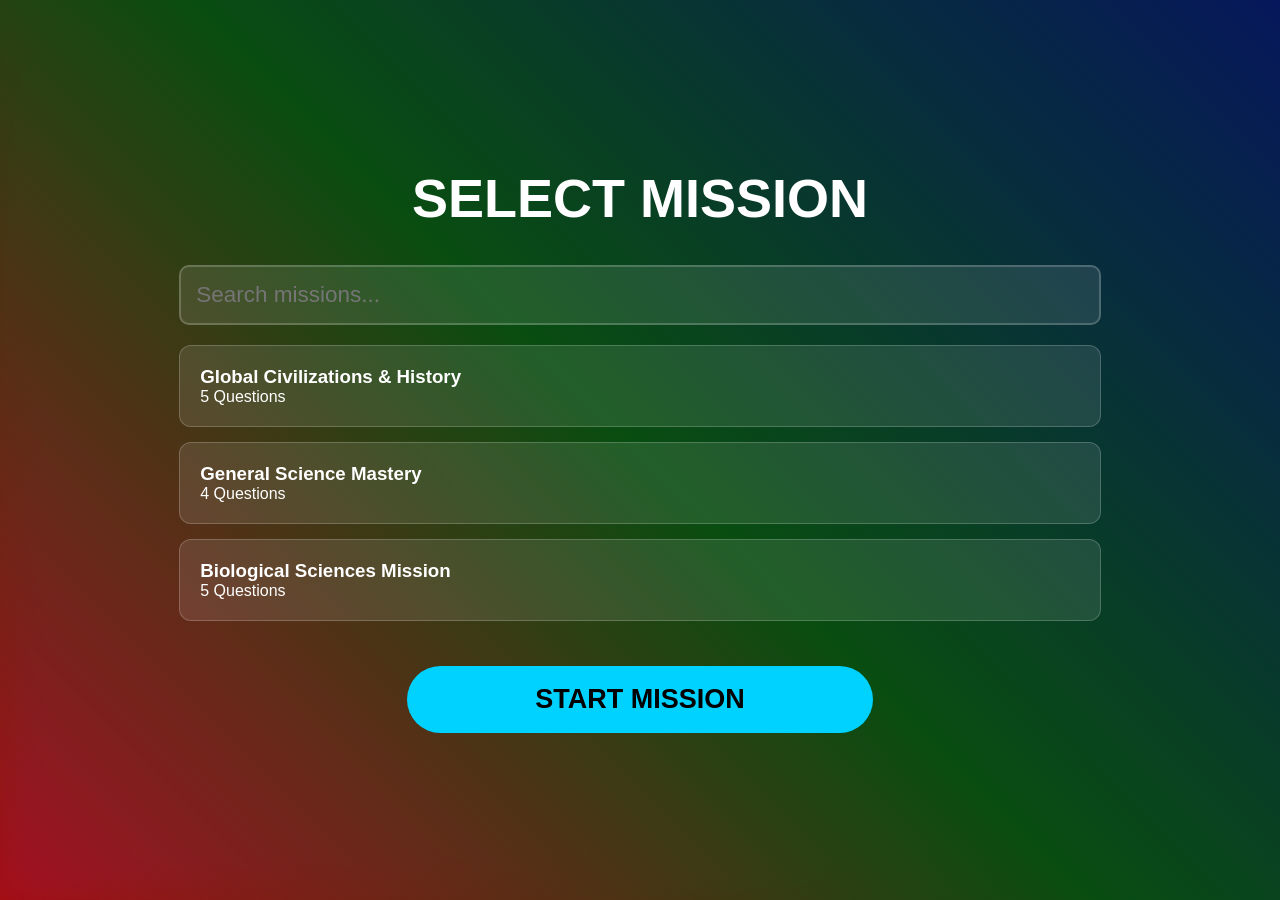
==== index.html @ 4a7f368a "MRRM" ====
<!DOCTYPE html>
<html lang="en">

<head>
    <meta charset="UTF-8">
    <meta name="viewport" content="width=device-width, initial-scale=1.0, maximum-scale=1.0, user-scalable=no">
    <title>Movie Review Rate Maker</title>
    <link rel="manifest" href="manifest.json">
    <style>
        :root {
            --bg-dark: #0f0c29;
            --accent: #00d2ff;
            --correct: #2ecc71;
            --text-main: #ffffff;
            --font-q: 4.2vh;
            --font-opt: 3.1vh;
        }

        * {
            margin: 0;
            padding: 0;
            box-sizing: border-box;
            -webkit-tap-highlight-color: transparent;
        }

        body {
            font-family: -apple-system, BlinkMacSystemFont, "Segoe UI", sans-serif;
            background-color: #000;
            color: var(--text-main);
            overflow: hidden;
            height: 100vh;
            width: 100vw;
        }

        .bg-layer {
            position: fixed;
            inset: 0;
            width: 200%;
            height: 100%;
            background: linear-gradient(45deg, #220fc9, #63462b, #243e26);
            z-index: -1;
            animation: moveBg 20s ease-in-out infinite alternate;
            filter: blur(20px) brightness(0.6);
        }

        @keyframes moveBg {
            from {
                transform: translateX(0);
            }

            to {
                transform: translateX(-40%);
            }
        }

        .screen {
            position: fixed;
            inset: 0;
            display: none;
            flex-direction: column;
            align-items: center;
            justify-content: center;
            background: linear-gradient(45deg, #c81111cf, #094d11, #06175b);
            z-index: 10;
            padding: 5vh 5vw;
        }

        #screen-result h2 {
            font-size: 6vh;
            margin-bottom: 2vh;
            text-align: center;
            /* Ensures the text itself is centered */
            width: 100%;
            /* Takes full width to allow centering */
            color: var(--accent);
        }

        .screen.active {
            display: flex;
        }

        /* SELECTION SCREEN */
        #search-box {
            width: 80%;
            padding: 15px;
            border-radius: 10px;
            border: 2px solid rgba(255, 255, 255, 0.2);
            background: rgba(255, 255, 255, 0.1);
            color: white;
            margin-bottom: 20px;
            font-size: 2.5vh;
            outline: none;
        }

        .quiz-list {
            width: 80%;
            max-height: 50vh;
            overflow-y: auto;
            display: grid;
            gap: 15px;
        }

        .quiz-item {
            padding: 20px;
            background: rgba(255, 255, 255, 0.1);
            border-radius: 12px;
            border: 1px solid rgba(255, 255, 255, 0.2);
            cursor: pointer;
            transition: 0.3s;
        }

        .quiz-item.selected {
            border-color: var(--accent);
            background: rgba(0, 210, 255, 0.3);
            box-shadow: 0 0 15px var(--accent);
        }

        /* DETAILS SCREEN */
        .details-img {
            width: 100%;
            height: 40vh;
            object-fit: cover;
            border-radius: 20px;
            border: 2px solid rgba(255, 255, 255, 0.2);
        }

        .details-content {
            margin-top: 3vh;
            text-align: center;
            font-size: 3vh;
            line-height: 1.5;
        }

        /* QUIZ HEADER */
        .header {
            height: 10vh;
            padding: 0 5vw;
            display: grid;
            grid-template-columns: 1fr 2fr 1fr;
            align-items: center;

        }

        .progress-container {
            width: 100%;
            height: 12px;
            background: rgba(255, 255, 255, 0.1);
            border-radius: 6px;
            overflow: hidden;
        }

        #progress-fill {
            width: 0%;
            height: 100%;
            background: var(--accent);
            transition: width 0.3s;
        }

        .score-box {
            text-align: right;
            font-size: 2.5vh;
            font-weight: 800;
        }

        /* QUIZ MAIN & TRANSITIONS */
        .main-container {
            height: 82vh;
            display: flex;
            flex-direction: column;
            padding: 4vh 5vw;
            gap: 3vh;
            transition: transform 0.7s cubic-bezier(0.4, 0, 0.2, 1), opacity 0.6s ease;
        }

        .main-container.exit-left {
            transform: translateX(-100vw) scale(0.9) rotate(-10deg);
            opacity: 0;
        }

        .main-container.enter-right {
            transform: translateX(100vw) scale(0.9) rotate(10deg);
            opacity: 0;
            transition: none;
        }

        /* 3D FLIP CARD */
        .flip-container {
            flex: 1;
            perspective: 1200px;
            width: 100%;
        }

        .flip-card {
            width: 100%;
            height: 100%;
            position: relative;
            transform-style: preserve-3d;
            transition: transform 0.8s cubic-bezier(0.175, 0.885, 0.32, 1.275);
        }

        .flip-card.is-flipped {
            transform: rotateY(180deg);
        }

        .card-face {
            position: absolute;
            width: 100%;
            height: 100%;
            backface-visibility: hidden;
            border-radius: 20px;
            overflow: hidden;
            border: 2px solid rgba(255, 255, 255, 0.2);
        }

        .card-back {
            background: linear-gradient(45deg, #86868a, #4d4c4e, #243e26);
            transform: rotateY(180deg);
            display: flex;
            flex-direction: column;
            align-items: center;
            justify-content: center;
            padding: 30px;
            text-align: center;
        }

        .question-text {
            font-size: var(--font-q);
            background: #100662;
            color: #ffffff;
            text-align: center;
            font-weight: 700;
            opacity: 0;
            filter: blur(10px);
            transition: 0.8s;
            border-radius: 20px;
            border: 2px solid rgba(255, 255, 255, 0.2);
            padding: 5px;
        }

        .question-text.reveal {
            opacity: 1;
            filter: blur(0);
        }

        .options-grid {
            display: grid;
            grid-template-columns: 1fr;
            gap: 2vh;
        }

        .option-card {
            background: rgba(255, 255, 255, 0.08);
            border: 2px solid rgba(255, 255, 255, 0.2);
            padding: 2.5vh;
            border-radius: 15px;
            font-size: var(--font-opt);
            opacity: 0;
            transform: translateY(20px);
            transition: 0.4s;
        }

        .option-card.show {
            opacity: 1;
            transform: translateY(0);
        }

        .option-card.correct {
            background: #36680abb;
            border-color: #fff;
            animation: pulse 0.5s infinite alternate;
        }

        /* DESKTOP / LANDSCAPE LAYOUT (Wider than 600px) */
        @media (min-width: 601px) {
            .main-container {
                display: grid !important;
                /* Overrides flex */
                grid-template-columns: 1fr 1fr;
                /* Flip-card left, options right */
                grid-template-rows: auto 1fr;
                /* Row 1: Question, Row 2: Content */
                gap: 3vh 5vw;
                align-items: center;
                padding: 2vh 5vw;
            }

            #question-text {
                grid-column: 1 / span 2;
                /* Question spans both columns at top */
                margin-bottom: 2vh;
                font-size: 4.5vh;
                min-height: 16vh;
            }

            .flip-container {
                grid-column: 1;
                /* Left side */
                grid-row: 2;
                height: 55vh;
                margin: 0;
            }

            .options-grid {
                grid-column: 2;
                grid-row: 2;
                display: flex !important;
                /* Use Flexbox for vertical distribution */
                flex-direction: column;
                /* Stack options vertically */
                justify-content: space-between;
                /* First at top, last at bottom */
                height: 55vh;
                /* Take full height of the container */
                margin: 0;
            }

            .option-card {
                width: 100%;
                /* Ensure buttons take full width of the column */
                margin: 0;
                /* Remove default margins to allow flex spacing */
                text-align: center;
            }
        }

        .timer-strip {
            position: fixed;
            bottom: 20px;
            left: 5%;
            height: 1.5vh;
            background: var(--accent);
            width: 90%;
            transform-origin: left;
            transform: scaleX(0);
            border-radius: 10px;
            z-index: 20;
            box-shadow: 0 0 15px var(--accent);
            justify-content: center;
        }

        @keyframes pulse {
            from {
                box-shadow: 0 0 10px var(--correct);
            }

            to {
                box-shadow: 0 0 30px var(--correct);
            }
        }

        /* NEW: Score Badge Animation */
        .score-popup {
            position: absolute;
            right: 15px;
            color: var(--correct);
            font-size: 3vh;
            font-weight: bold;
            animation: fadeUp 2.5s forwards;
            pointer-events: none;
            z-index: 100;
        }

        @keyframes fadeUp {
            0% {
                opacity: 0;
                transform: translateY(0);
            }

            20% {
                opacity: 1;
            }

            100% {
                opacity: 0;
                transform: translateY(-50px);
            }
        }

        #star-rating {
            font-size: 8vh;
            margin: 2vh 0;
            display: flex;
            gap: 5px;
            justify-content: center;
            color: #FFD700;
            /* Bright gold for stars */
            text-shadow: 0 0 15px rgba(255, 215, 0, 0.5);
        }

        .star {
            position: relative;
            display: inline-block;
            color: #444;
            /* Color for empty part */
        }

        .star::before {
            content: "★";
        }

        .star-fill {
            position: absolute;
            top: 0;
            left: 0;
            overflow: hidden;
            color: #FFD700;
            /* Bright gold for filled part */
            width: 0%;
            /* This will be controlled by JS */
            text-shadow: 0 0 15px rgba(255, 215, 0, 0.5);
        }

        .star-fill::before {
            content: "★";
        }
    </style>
</head>

<body>
    <script>
    if ('serviceWorker' in navigator) {
      navigator.serviceWorker.register('service-worker.js')
        .then(() => console.log("Service Worker Registered"));
    }
  </script>
    <div class="bg-layer"></div>

    <div id="screen-select" class="screen active">
        <h1 style="font-size: 6vh; margin-bottom: 4vh;">SELECT MISSION</h1>
        <input type="text" id="search-box" placeholder="Search missions..." onkeyup="ctrl.filter()">
        <div class="quiz-list" id="quiz-list-container"></div>
        <button
            style="padding: 2vh 10vw; background: var(--accent); border: none; border-radius: 50px; color: #000; margin-top: 5vh; font-size: 3vh; cursor: pointer; font-weight: bold;"
            onclick="ctrl.toDetails()">START MISSION</button>
    </div>

    <div id="screen-details" class="screen">
        <img id="det-img" class="details-img" src="">
        <div class="details-content">
            <h2 id="det-title" style="color: var(--accent); font-size: 5vh; margin-bottom: 2vh;"></h2>
            <p id="det-desc"></p>
        </div>
    </div>

    <section id="screen-quiz" class="screen" style="background: transparent; padding:0; justify-content: flex-start;">
        <header class="header" style="width:100%">
            <div id="q-number" style="font-weight: bold;">Q1/10</div>
            <div class="progress-container">
                <div id="progress-fill"></div>
            </div>
            <div class="score-box">
                RR: <span id="score-val">0.0</span>
                <div id="score-popup-container"></div>
            </div>

        </header>
        <main class="main-container" id="quiz-main-container" style="width:100%">

            <div id="question-text" class="question-text"></div>

            <div class="flip-container">
                <div id="flip-card" class="flip-card">
                    <div class="card-face card-front">
                        <img id="q-img" style="width: 100%; height: 100%; object-fit: cover;" src="">
                    </div>
                    <div class="card-face card-back">

                        <p id="q-desc" style="font-size: 3.2vh; line-height: 1.4;"></p>
                    </div>
                </div>
            </div>

            <div id="opt-grid" class="options-grid"></div>
        </main>
        <div id="timer-bar" class="timer-strip"></div>
    </section>

    <div id="screen-result" class="screen">
        <img id="final-img" class="details-img" style="width: 50%; height: 30vh; margin-bottom: 3vh;">
        <h2 style="font-size: 6vh; margin-bottom: 2vh;">MISSION COMPLETE</h2>
        <div id="star-rating" style="font-size: 8vh; margin: 1vh 0; color: gold;"></div>
        <p style="font-size: 4vh;">Final Rating: <span id="final-score">0.0</span> / 5.0</p>
        <!-- <button
            style="margin-top: 4vh; padding: 2vh 8vw; background: var(--accent); border: none; color: #000; font-weight:bold; border-radius: 50px; cursor: pointer;"
            onclick="location.reload()">RESTART</button> -->
    </div>

    <audio id="audio-bgm" loop></audio>
    <audio id="audio-voice"></audio>
    <audio id="snd-tick" src="assets/ticker.mp3"></audio>
    <audio id="snd-win" src="assets/win.mp3"></audio>
    <audio id="snd-swipe" src="assets/swipe.mp3"></audio>

    <script>
        const ctrl = {
            db: [], quiz: null, idx: 0, score: 0, lastRunningScore: 0, nextQTimer: null, isFinished: false,

            async init() {
                const res = await fetch('quiz-data.json');
                const data = await res.json();
                this.db = data.quizzes;
                this.render(this.db);
            },

            render(list) {
                const con = document.getElementById('quiz-list-container');
                con.innerHTML = '';
                list.forEach(q => {
                    const d = document.createElement('div');
                    d.className = 'quiz-item';
                    d.innerHTML = `<h3>${q.title}</h3><p>${q.questions.length} Questions</p>`;
                    d.onclick = () => {
                        document.querySelectorAll('.quiz-item').forEach(c => c.classList.remove('selected'));
                        d.classList.add('selected');
                        this.quiz = q;
                    };
                    con.appendChild(d);
                });
            },

            filter() {
                const val = document.getElementById('search-box').value.toLowerCase();
                this.render(this.db.filter(q => q.title.toLowerCase().includes(val)));
            },

            toDetails() {
                if (!this.quiz) return alert("Select a mission!");
                this.switch('screen-details');
                document.getElementById('det-img').src = this.quiz.image;
                document.getElementById('det-title').innerText = this.quiz.title;
                document.getElementById('det-desc').innerText = this.quiz.description;

                const v = document.getElementById('audio-voice');
                v.src = this.quiz.voiceover_start;
                v.play().catch(() => setTimeout(() => this.toQuiz(), 5000));
                v.onended = () => this.toQuiz();
            },

            toQuiz() {
                if (this.isFinished) return;
                this.switch('screen-quiz');
                const bgm = document.getElementById('audio-bgm');
                bgm.src = "assets/bgm.mp3";
                bgm.volume = 0; bgm.play();
                this.fade(bgm, 1500, 'in');
                this.loadQ();
            },

            async loadQ() {
                if (this.isFinished || this.idx >= this.quiz.questions.length) return;

                const main = document.getElementById('quiz-main-container');
                const q = this.quiz.questions[this.idx];
                const qImg = document.getElementById('q-img');
                const qTxt = document.getElementById('question-text');
                const grid = document.getElementById('opt-grid');
                const flip = document.getElementById('flip-card');
                // Play swipe sound for entry
                const swipeSnd = document.getElementById('snd-swipe');
                swipeSnd.currentTime = 0;
                swipeSnd.play().catch(e => { });

                // Enter Right Animation
                main.classList.add('enter-right');
                main.classList.remove('exit-left');
                flip.classList.remove('is-flipped');

                qTxt.classList.remove('reveal');
                grid.innerHTML = '';
                document.getElementById('q-number').innerText = `Q${this.idx + 1}/${this.quiz.questions.length}`;
                document.getElementById('progress-fill').style.width = `${(this.idx / this.quiz.questions.length) * 100}%`;
                qImg.src = q.image;

                setTimeout(() => main.classList.remove('enter-right'), 50);

                // Image only phase
                await new Promise(r => setTimeout(r, 3000));
                if (this.isFinished) return;

                // Text + Options phase
                qTxt.innerText = q.question;
                qTxt.classList.add('reveal');
                q.options.forEach((o, i) => {
                    const b = document.createElement('div');
                    b.className = 'option-card'; b.innerText = o;
                    grid.appendChild(b);
                    setTimeout(() => b.classList.add('show'), i * 150);
                });

                await new Promise(r => setTimeout(r, 2000));
                if (this.isFinished) return;

                this.timer(q);
            },

            timer(q) {
                const bar = document.getElementById('timer-bar');
                bar.style.transition = 'none'; bar.style.transform = 'scaleX(1)';
                bar.offsetHeight;
                bar.style.transition = 'transform 7s linear';
                bar.style.transform = 'scaleX(0)';
                document.getElementById('snd-tick').play();
                this.nextQTimer = setTimeout(() => this.reveal(q), 7000);
            },

            reveal(q) {
                if (this.isFinished) return;
                const opts = document.querySelectorAll('.option-card');
                if (opts[q.correctIndex]) opts[q.correctIndex].classList.add('correct');

                // 1. Calculate Score (Index-based weight)
                this.score += q.correctIndex;

                // 2. 5.0 Scale Calculation
                const possibleSoFar = (this.idx + 1) * 3;
                const currentRunning = (this.score / possibleSoFar) * 5;
                const diff = currentRunning - this.lastRunningScore;

                // 3. Update Main Display
                document.getElementById('score-val').innerText = currentRunning.toFixed(1);

                // 4. Trigger Floating Badge
                const container = document.getElementById('score-popup-container');
                const popup = document.createElement('div');
                popup.className = "score-popup";
                popup.style.color = diff >= 0 ? "var(--correct)" : "#ef4444";
                popup.innerText = (diff >= 0 ? "+" : "") + diff.toFixed(1);
                container.appendChild(popup);

                // Cleanup and track last score
                setTimeout(() => popup.remove(), 1500);
                this.lastRunningScore = currentRunning;

                document.getElementById('snd-win').play();
                const flip = document.getElementById('flip-card');
                const qDesc = document.getElementById('q-desc');
                // Set the text and trigger the flip
                qDesc.innerText = q.explanation || "Analysis Complete.";
                flip.classList.add('is-flipped');
                this.nextQTimer = setTimeout(() => {
                    // Play swipe sound for exit
                    const swipeSnd = document.getElementById('snd-swipe');
                    swipeSnd.currentTime = 0;
                    swipeSnd.play().catch(e => { });
                    document.getElementById('quiz-main-container').classList.add('exit-left');
                    setTimeout(() => {
                        this.idx++;
                        if (this.idx >= this.quiz.questions.length) this.toResult();
                        else this.loadQ();
                    }, 700);
                }, 4000); // 4 seconds to read the flipped analysis
            },

            toResult() {
                if (this.isFinished) return;
                this.isFinished = true;
                clearTimeout(this.nextQTimer);

                const bgm = document.getElementById('audio-bgm');
                this.fade(bgm, 2000, 'out', () => {
                    this.switch('screen-result');

                    // 1. Set the final mission image
                    document.getElementById('final-img').src = this.quiz.image;

                    // NEW: Update the <h2> to show the topic title
                    document.querySelector('#screen-result h2').innerText = this.quiz.title;

                    // 2. Calculate final rating on 5.0 scale
                    const finalRating = (this.score / (this.quiz.questions.length * 3)) * 5;
                    document.getElementById('final-score').innerText = finalRating.toFixed(1);

                    // 3. Generate Stars (Corrected variable names)
                    const starContainer = document.getElementById('star-rating');
                    starContainer.innerHTML = ''; // Clear previous text stars

                    for (let i = 1; i <= 5; i++) {
                        const starWrap = document.createElement('div');
                        starWrap.className = 'star';

                        const starFill = document.createElement('div');
                        starFill.className = 'star-fill';

                        // Calculate fill percentage for this specific star
                        // If finalRating is 4.2: stars 1-4 get 100%, star 5 gets 20%, others 0%
                        let fillPercent = 0;
                        if (finalRating >= i) {
                            fillPercent = 100;
                        } else if (finalRating > i - 1) {
                            fillPercent = (finalRating - (i - 1)) * 100;
                        }

                        starFill.style.width = fillPercent + "%";

                        starWrap.appendChild(starFill);
                        starContainer.appendChild(starWrap);
                    }

                    // 4. Play Ending Voiceover
                    const ev = document.getElementById('audio-voice');
                    ev.src = this.quiz.voiceover_end;
                    ev.play();
                });
            },

            switch(id) {
                document.querySelectorAll('.screen').forEach(s => s.classList.remove('active'));
                document.getElementById(id).classList.add('active');
            },

            fade(a, d, type, cb) {
                let vol = type === 'in' ? 0 : 1;
                const step = 0.05, gap = d / (1 / step);
                const t = setInterval(() => {
                    vol = type === 'in' ? vol + step : vol - step;
                    a.volume = Math.min(Math.max(vol, 0), 1);
                    if ((type === 'in' && vol >= 1) || (type === 'out' && vol <= 0)) {
                        clearInterval(t);
                        if (cb) cb();
                    }
                }, gap);
            }
        };

        window.onload = () => ctrl.init();
    </script>
</body>

</html>
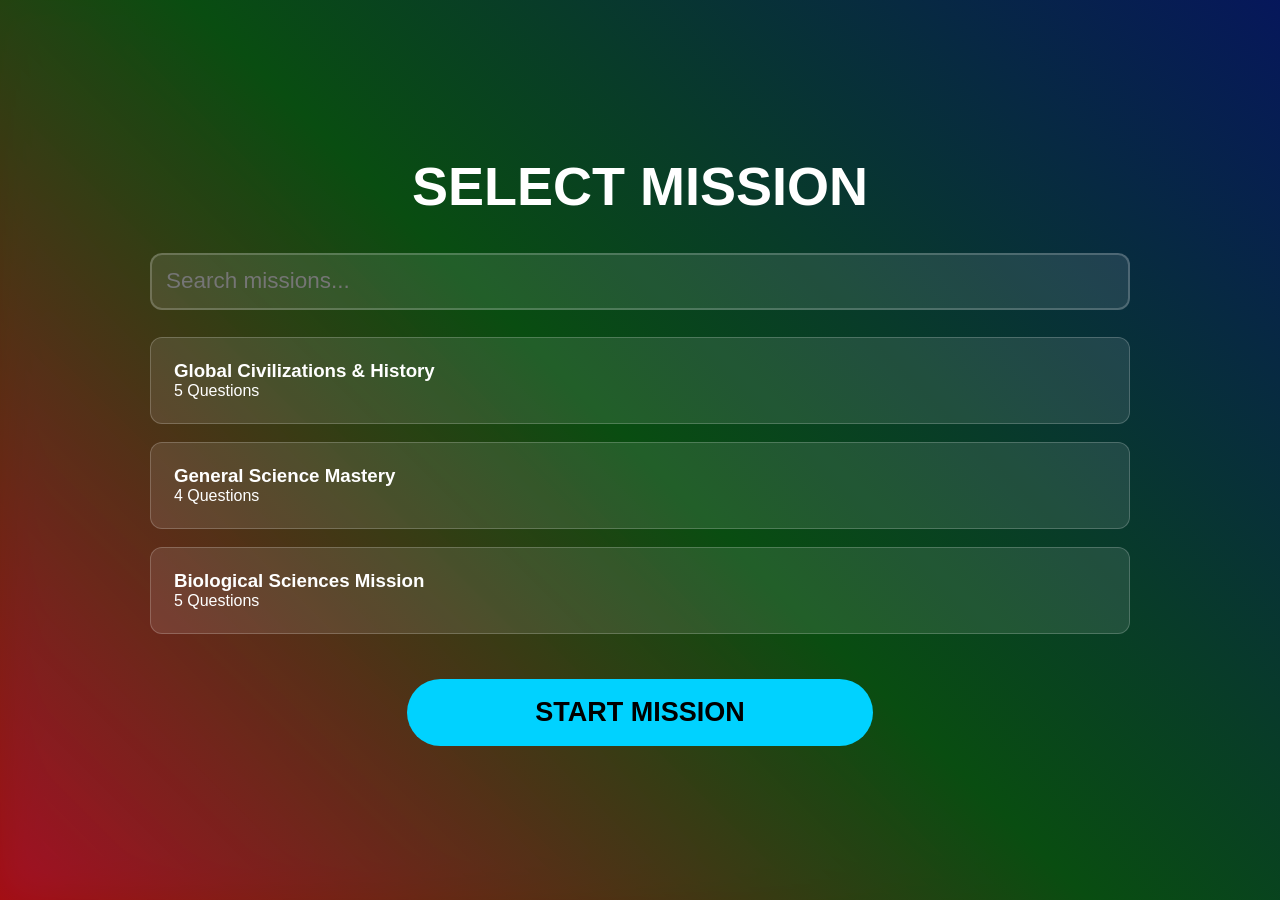
==== commit 01db09fd: "Rename quiz.html to index.html" ====
--- a/index.html
+++ b/index.html
@@ -6,14 +6,15 @@
     <meta name="viewport" content="width=device-width, initial-scale=1.0, maximum-scale=1.0, user-scalable=no">
     <title>Movie Review Rate Maker</title>
     <link rel="manifest" href="manifest.json">
+    <link rel="stylesheet" href="desktop.css">
     <style>
         :root {
             --bg-dark: #0f0c29;
             --accent: #00d2ff;
             --correct: #2ecc71;
             --text-main: #ffffff;
-            --font-q: 4.2vh;
-            --font-opt: 3.1vh;
+            --font-q: 5.5dvw;
+            --font-opt: 4.5dvw;
         }
 
         * {
@@ -25,7 +26,7 @@
 
         body {
             font-family: -apple-system, BlinkMacSystemFont, "Segoe UI", sans-serif;
-            background-color: #000;
+            background-color: #000000;
             color: var(--text-main);
             overflow: hidden;
             height: 100vh;
@@ -36,7 +37,7 @@
             position: fixed;
             inset: 0;
             width: 200%;
-            height: 100%;
+            height: 100dvh;
             background: linear-gradient(45deg, #220fc9, #63462b, #243e26);
             z-index: -1;
             animation: moveBg 20s ease-in-out infinite alternate;
@@ -62,12 +63,13 @@
             justify-content: center;
             background: linear-gradient(45deg, #c81111cf, #094d11, #06175b);
             z-index: 10;
-            padding: 5vh 5vw;
+            padding: 4vh 5vw;
+
         }
 
         #screen-result h2 {
-            font-size: 6vh;
-            margin-bottom: 2vh;
+            font-size: clamp(0.75rem, 3.5dvh, 2.5rem);
+            margin-bottom: 2dvh;
             text-align: center;
             /* Ensures the text itself is centered */
             width: 100%;
@@ -81,27 +83,27 @@
 
         /* SELECTION SCREEN */
         #search-box {
-            width: 80%;
-            padding: 15px;
-            border-radius: 10px;
+            width: 85%;
+            padding: 1.5dvh;
+            border-radius: 12px;
             border: 2px solid rgba(255, 255, 255, 0.2);
             background: rgba(255, 255, 255, 0.1);
-            color: white;
-            margin-bottom: 20px;
-            font-size: 2.5vh;
+            color: #ffffff;
+            margin-bottom: 3dvh;
+            font-size: 2.5dvh;
             outline: none;
         }
 
         .quiz-list {
-            width: 80%;
-            max-height: 50vh;
+            width: 85%;
+            max-height: 55dvh;
             overflow-y: auto;
             display: grid;
-            gap: 15px;
+            gap: 2dvh;
         }
 
         .quiz-item {
-            padding: 20px;
+            padding: 2.5dvh;
             background: rgba(255, 255, 255, 0.1);
             border-radius: 12px;
             border: 1px solid rgba(255, 255, 255, 0.2);
@@ -112,28 +114,40 @@
         .quiz-item.selected {
             border-color: var(--accent);
             background: rgba(0, 210, 255, 0.3);
-            box-shadow: 0 0 15px var(--accent);
         }
 
         /* DETAILS SCREEN */
         .details-img {
-            width: 100%;
-            height: 40vh;
+            width: 70dvw;
+            max-width: 80dvw;
+            height: 40dvh;
             object-fit: cover;
             border-radius: 20px;
             border: 2px solid rgba(255, 255, 255, 0.2);
+            margin-top: 2dvh;
+            /* Space from top */
         }
 
         .details-content {
-            margin-top: 3vh;
+            margin-top: 4dvh;
             text-align: center;
-            font-size: 3vh;
+            font-size: 3dvh;
             line-height: 1.5;
+        }
+
+        .det-title {
+            font-size: clamp(0.75rem, 4dvh, 2.5rem);
+            margin-bottom: 1vh;
+            margin-top: 1vh;
+            color: var(--accent);
+            justify-content: center;
+            text-align: center;
+            text-transform: uppercase;
         }
 
         /* QUIZ HEADER */
         .header {
-            height: 10vh;
+            height: 8dvh;
             padding: 0 5vw;
             display: grid;
             grid-template-columns: 1fr 2fr 1fr;
@@ -143,7 +157,7 @@
 
         .progress-container {
             width: 100%;
-            height: 12px;
+            height: 1.5dvh;
             background: rgba(255, 255, 255, 0.1);
             border-radius: 6px;
             overflow: hidden;
@@ -158,17 +172,20 @@
 
         .score-box {
             text-align: right;
-            font-size: 2.5vh;
+            font-size: clamp(0.5rem, 3dvh, 2rem);
             font-weight: 800;
+            color: #FFD700;
+            text-shadow: 0 0 10px rgba(255, 215, 0, 0.7);
         }
 
         /* QUIZ MAIN & TRANSITIONS */
         .main-container {
-            height: 82vh;
+            width: 100%;
+            height: 88dvh;
             display: flex;
             flex-direction: column;
-            padding: 4vh 5vw;
-            gap: 3vh;
+            padding: 2dvh 5vw;
+            gap: 2dvh;
             transition: transform 0.7s cubic-bezier(0.4, 0, 0.2, 1), opacity 0.6s ease;
         }
 
@@ -188,6 +205,8 @@
             flex: 1;
             perspective: 1200px;
             width: 100%;
+           
+            /* Ensure it doesn't collapse when content is small */
         }
 
         .flip-card {
@@ -213,7 +232,7 @@
         }
 
         .card-back {
-            background: linear-gradient(45deg, #86868a, #4d4c4e, #243e26);
+            background: linear-gradient(45deg, #282897, #013b58, #03643a);
             transform: rotateY(180deg);
             display: flex;
             flex-direction: column;
@@ -221,20 +240,26 @@
             justify-content: center;
             padding: 30px;
             text-align: center;
+
         }
 
         .question-text {
-            font-size: var(--font-q);
+            font-size: clamp(0.75rem, 3.5dvh, 2.5rem);
             background: #100662;
             color: #ffffff;
             text-align: center;
-            font-weight: 700;
+            justify-content: center;
+            font-weight: bold;
             opacity: 0;
             filter: blur(10px);
+            text-transform: uppercase;
             transition: 0.8s;
             border-radius: 20px;
-            border: 2px solid rgba(255, 255, 255, 0.2);
-            padding: 5px;
+            border: 2px solid rgba(255, 255, 255, 0.4);
+            padding: 1.5dvh;
+            min-height: 16dvh;
+            /* Ensure space is reserved for text to prevent layout shift */
+
         }
 
         .question-text.reveal {
@@ -245,18 +270,22 @@
         .options-grid {
             display: grid;
             grid-template-columns: 1fr;
-            gap: 2vh;
+            gap: 1.5dvh;
         }
 
         .option-card {
             background: rgba(255, 255, 255, 0.08);
             border: 2px solid rgba(255, 255, 255, 0.2);
-            padding: 2.5vh;
+            padding: 2dvh;
             border-radius: 15px;
-            font-size: var(--font-opt);
+            font-size: clamp(0.5rem, 3dvh, 2.5rem);
             opacity: 0;
             transform: translateY(20px);
             transition: 0.4s;
+            text-transform: uppercase;
+            font-weight: bold;
+            color: #00c8ff;
+            text-align: center;
         }
 
         .option-card.show {
@@ -268,66 +297,19 @@
             background: #36680abb;
             border-color: #fff;
             animation: pulse 0.5s infinite alternate;
-        }
-
-        /* DESKTOP / LANDSCAPE LAYOUT (Wider than 600px) */
-        @media (min-width: 601px) {
-            .main-container {
-                display: grid !important;
-                /* Overrides flex */
-                grid-template-columns: 1fr 1fr;
-                /* Flip-card left, options right */
-                grid-template-rows: auto 1fr;
-                /* Row 1: Question, Row 2: Content */
-                gap: 3vh 5vw;
-                align-items: center;
-                padding: 2vh 5vw;
-            }
-
-            #question-text {
-                grid-column: 1 / span 2;
-                /* Question spans both columns at top */
-                margin-bottom: 2vh;
-                font-size: 4.5vh;
-                min-height: 16vh;
-            }
-
-            .flip-container {
-                grid-column: 1;
-                /* Left side */
-                grid-row: 2;
-                height: 55vh;
-                margin: 0;
-            }
-
-            .options-grid {
-                grid-column: 2;
-                grid-row: 2;
-                display: flex !important;
-                /* Use Flexbox for vertical distribution */
-                flex-direction: column;
-                /* Stack options vertically */
-                justify-content: space-between;
-                /* First at top, last at bottom */
-                height: 55vh;
-                /* Take full height of the container */
-                margin: 0;
-            }
-
-            .option-card {
-                width: 100%;
-                /* Ensure buttons take full width of the column */
-                margin: 0;
-                /* Remove default margins to allow flex spacing */
-                text-align: center;
-            }
+            color: #ffffff;
+        }
+
+        .q-desc {
+            font-size: clamp(0.5rem, 3dvh, 2rem);
+            line-height: 1.4;
         }
 
         .timer-strip {
             position: fixed;
-            bottom: 20px;
+            bottom: 1.5dvh;
             left: 5%;
-            height: 1.5vh;
+            height: 1.2dvh;
             background: var(--accent);
             width: 90%;
             transform-origin: left;
@@ -353,7 +335,7 @@
             position: absolute;
             right: 15px;
             color: var(--correct);
-            font-size: 3vh;
+            font-size: 5vw;
             font-weight: bold;
             animation: fadeUp 2.5s forwards;
             pointer-events: none;
@@ -377,7 +359,7 @@
         }
 
         #star-rating {
-            font-size: 8vh;
+            font-size: 10dvh;
             margin: 2vh 0;
             display: flex;
             gap: 5px;
@@ -413,20 +395,27 @@
         .star-fill::before {
             content: "★";
         }
+
+        /* Result Screen Specifics */
+        #final-img {
+            width: auto;
+            height: 35dvh;
+            aspect-ratio: 16/9;
+        }
     </style>
 </head>
 
 <body>
     <script>
-    if ('serviceWorker' in navigator) {
-      navigator.serviceWorker.register('service-worker.js')
-        .then(() => console.log("Service Worker Registered"));
-    }
-  </script>
+        if ('serviceWorker' in navigator) {
+            navigator.serviceWorker.register('service-worker.js')
+                .then(() => console.log("Service Worker Registered"));
+        }
+    </script>
     <div class="bg-layer"></div>
 
     <div id="screen-select" class="screen active">
-        <h1 style="font-size: 6vh; margin-bottom: 4vh;">SELECT MISSION</h1>
+        <h1 style="font-size: 6dvh; margin-bottom: 4vh;">SELECT MISSION</h1>
         <input type="text" id="search-box" placeholder="Search missions..." onkeyup="ctrl.filter()">
         <div class="quiz-list" id="quiz-list-container"></div>
         <button
@@ -437,14 +426,14 @@
     <div id="screen-details" class="screen">
         <img id="det-img" class="details-img" src="">
         <div class="details-content">
-            <h2 id="det-title" style="color: var(--accent); font-size: 5vh; margin-bottom: 2vh;"></h2>
+            <h2 id="det-title" class="det-title"></h2>
             <p id="det-desc"></p>
         </div>
     </div>
 
     <section id="screen-quiz" class="screen" style="background: transparent; padding:0; justify-content: flex-start;">
         <header class="header" style="width:100%">
-            <div id="q-number" style="font-weight: bold;">Q1/10</div>
+            <div id="q-number" style="font-weight: bold; font-size: 3dvh;">Q1/10</div>
             <div class="progress-container">
                 <div id="progress-fill"></div>
             </div>
@@ -454,7 +443,7 @@
             </div>
 
         </header>
-        <main class="main-container" id="quiz-main-container" style="width:100%">
+        <main class="main-container" id="quiz-main-container">
 
             <div id="question-text" class="question-text"></div>
 
@@ -465,7 +454,7 @@
                     </div>
                     <div class="card-face card-back">
 
-                        <p id="q-desc" style="font-size: 3.2vh; line-height: 1.4;"></p>
+                        <p id="q-desc" class="q-desc"></p>
                     </div>
                 </div>
             </div>
@@ -476,10 +465,12 @@
     </section>
 
     <div id="screen-result" class="screen">
-        <img id="final-img" class="details-img" style="width: 50%; height: 30vh; margin-bottom: 3vh;">
-        <h2 style="font-size: 6vh; margin-bottom: 2vh;">MISSION COMPLETE</h2>
+        <img id="final-img" class="details-img">
+        <h2
+            style="font-size: clamp(0.75rem, 4dvh, 2.5rem); margin-bottom: 1vh; margin-top: 1vh; text-transform: uppercase;">
+            MISSION COMPLETE</h2>
         <div id="star-rating" style="font-size: 8vh; margin: 1vh 0; color: gold;"></div>
-        <p style="font-size: 4vh;">Final Rating: <span id="final-score">0.0</span> / 5.0</p>
+        <p style="font-size: clamp(0.75rem, 4dvh, 2.5rem);">Final Rating: <span id="final-score">0.0</span> / 5.0</p>
         <!-- <button
             style="margin-top: 4vh; padding: 2vh 8vw; background: var(--accent); border: none; color: #000; font-weight:bold; border-radius: 50px; cursor: pointer;"
             onclick="location.reload()">RESTART</button> -->
@@ -726,4 +717,4 @@
     </script>
 </body>
 
-</html>+</html>
--- a/desktop.css
+++ b/desktop.css
@@ -0,0 +1,97 @@
+/* DESKTOP + iPad Landscape */
+@media (min-width: 768px) {
+
+  /* MAIN GRID LAYOUT */
+  .main-container {
+    display: grid !important;
+    grid-template-columns: 1fr 1fr;
+    grid-template-rows: auto 1fr;
+    gap: 2dvh 3vw;
+    height: 88dvh;
+    padding: 2dvh 3vw;
+    align-items: stretch;
+  }
+
+  /* QUESTION FULL WIDTH */
+  #question-text {
+    grid-column: 1 / span 2;
+    display: flex;
+    align-items: center;
+    justify-content: center;
+    text-align: center;
+    min-height: 12dvh;
+  }
+
+.flip-container,
+.options-grid {
+  height: 100%;
+  align-self: stretch;
+}
+  /* LEFT: FLIP CONTAINER */
+  .flip-container {
+    grid-column: 1;
+    grid-row: 2;
+   
+    display: flex;
+    perspective: 1200px;
+
+    /* 🔥 REMOVE mobile restrictions */
+    min-height: unset;
+    max-height: unset;
+  }
+
+  .flip-card {
+    flex: 1;
+    height: 100%;
+  }
+
+  /* IMAGE PERFECT FIT */
+  #q-img {
+    width: 100%;
+    height: 100%;
+    object-fit: cover;
+    border-radius: 20px;
+  }
+
+  /* RIGHT: OPTIONS */
+  .options-grid {
+    grid-column: 2;
+    grid-row: 2;
+    
+
+    display: flex !important;
+    flex-direction: column;
+    height: 100%;
+    gap: 1.5dvh;
+  }
+
+  /* OPTIONS FILL HEIGHT EQUALLY */
+  .option-card {
+    flex: 1;
+    display: flex;
+    align-items: center;
+    justify-content: center;
+
+    font-size: clamp(1rem, 1.5vw, 1.4rem);
+    padding: 1.5dvh;
+  }
+
+  /* BETTER TEXT SCALING */
+  .question-text {
+    font-size: clamp(1.4rem, 2vw, 2.2rem);
+    padding: 1.5dvh 2vw;
+  }
+
+  .q-desc {
+    font-size: clamp(1rem, 1.3vw, 1.3rem);
+  }
+
+  /* HEADER OPTIMIZATION */
+  .header {
+    padding: 0 3vw;
+  }
+
+  .score-box {
+    font-size: clamp(1rem, 1.5vw, 1.6rem);
+  }
+}
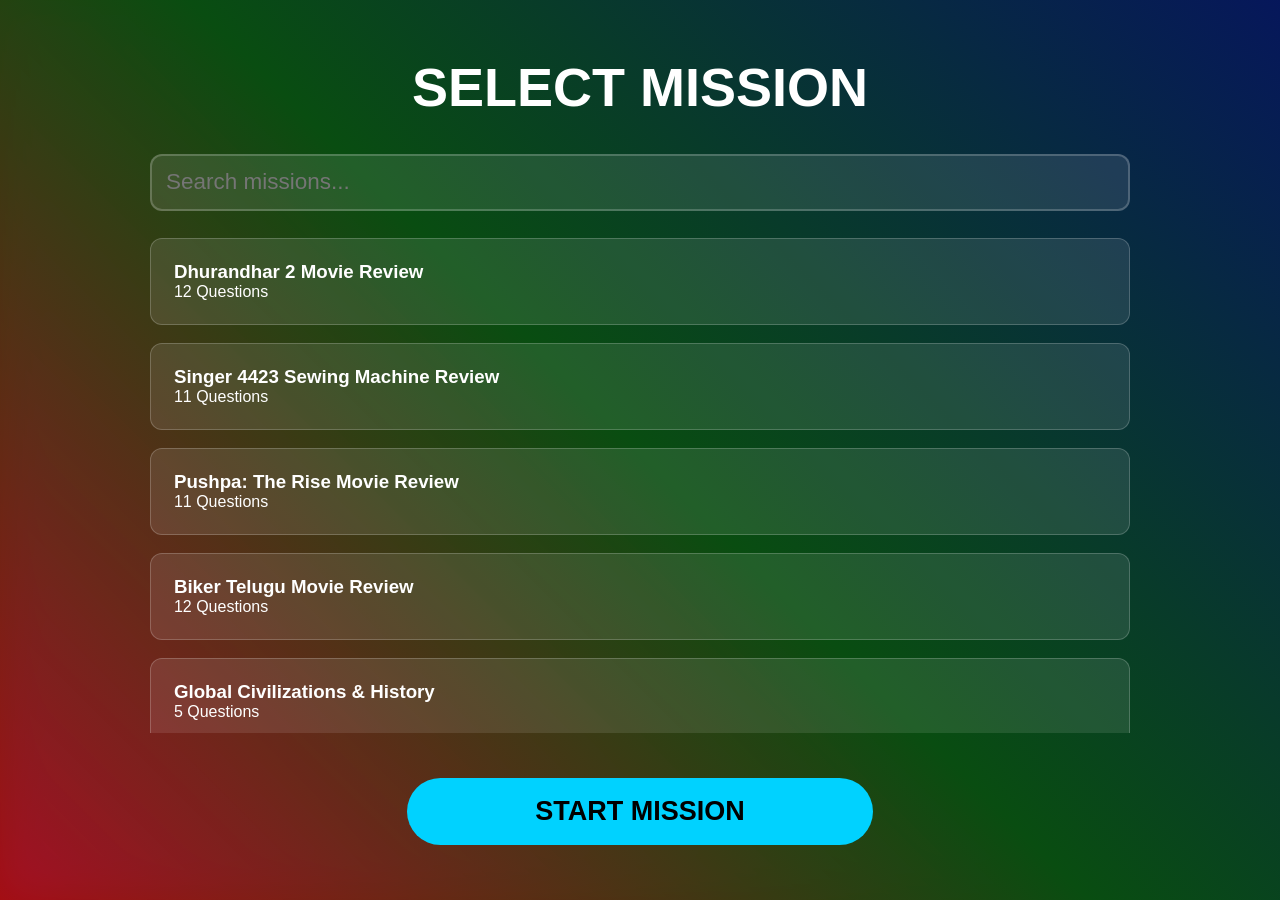
==== commit dcec02df: "movies updated" ====
--- a/index.html
+++ b/index.html
@@ -12,9 +12,7 @@
             --bg-dark: #0f0c29;
             --accent: #00d2ff;
             --correct: #2ecc71;
-            --text-main: #ffffff;
-            --font-q: 5.5dvw;
-            --font-opt: 4.5dvw;
+            
         }
 
         * {
@@ -27,7 +25,7 @@
         body {
             font-family: -apple-system, BlinkMacSystemFont, "Segoe UI", sans-serif;
             background-color: #000000;
-            color: var(--text-main);
+            color: #ffffff;
             overflow: hidden;
             height: 100vh;
             width: 100vw;
@@ -244,7 +242,7 @@
         }
 
         .question-text {
-            font-size: clamp(0.75rem, 3.5dvh, 2.5rem);
+            font-size: clamp(1.2rem, 4dvw, 3rem);
             background: #100662;
             color: #ffffff;
             text-align: center;
@@ -257,8 +255,10 @@
             border-radius: 20px;
             border: 2px solid rgba(255, 255, 255, 0.4);
             padding: 1.5dvh;
-            min-height: 16dvh;
+            height: 16dvh;
+            line-height: 1.25;
             /* Ensure space is reserved for text to prevent layout shift */
+            overflow: hidden;
 
         }
 
@@ -278,13 +278,13 @@
             border: 2px solid rgba(255, 255, 255, 0.2);
             padding: 2dvh;
             border-radius: 15px;
-            font-size: clamp(0.5rem, 3dvh, 2.5rem);
+            font-size: clamp(1rem, 4dvw, 2.5rem);
             opacity: 0;
             transform: translateY(20px);
             transition: 0.4s;
             text-transform: uppercase;
             font-weight: bold;
-            color: #00c8ff;
+            color: #FFD700;
             text-align: center;
         }
 
@@ -301,7 +301,7 @@
         }
 
         .q-desc {
-            font-size: clamp(0.5rem, 3dvh, 2rem);
+            font-size: clamp(1rem, 3dvw, 2.5rem);
             line-height: 1.4;
         }
 
@@ -310,7 +310,7 @@
             bottom: 1.5dvh;
             left: 5%;
             height: 1.2dvh;
-            background: var(--accent);
+            background: #00d2ff;
             width: 90%;
             transform-origin: left;
             transform: scaleX(0);
@@ -577,6 +577,7 @@
                     grid.appendChild(b);
                     setTimeout(() => b.classList.add('show'), i * 150);
                 });
+                
 
                 await new Promise(r => setTimeout(r, 2000));
                 if (this.isFinished) return;
@@ -717,4 +718,4 @@
     </script>
 </body>
 
-</html>
+</html>
